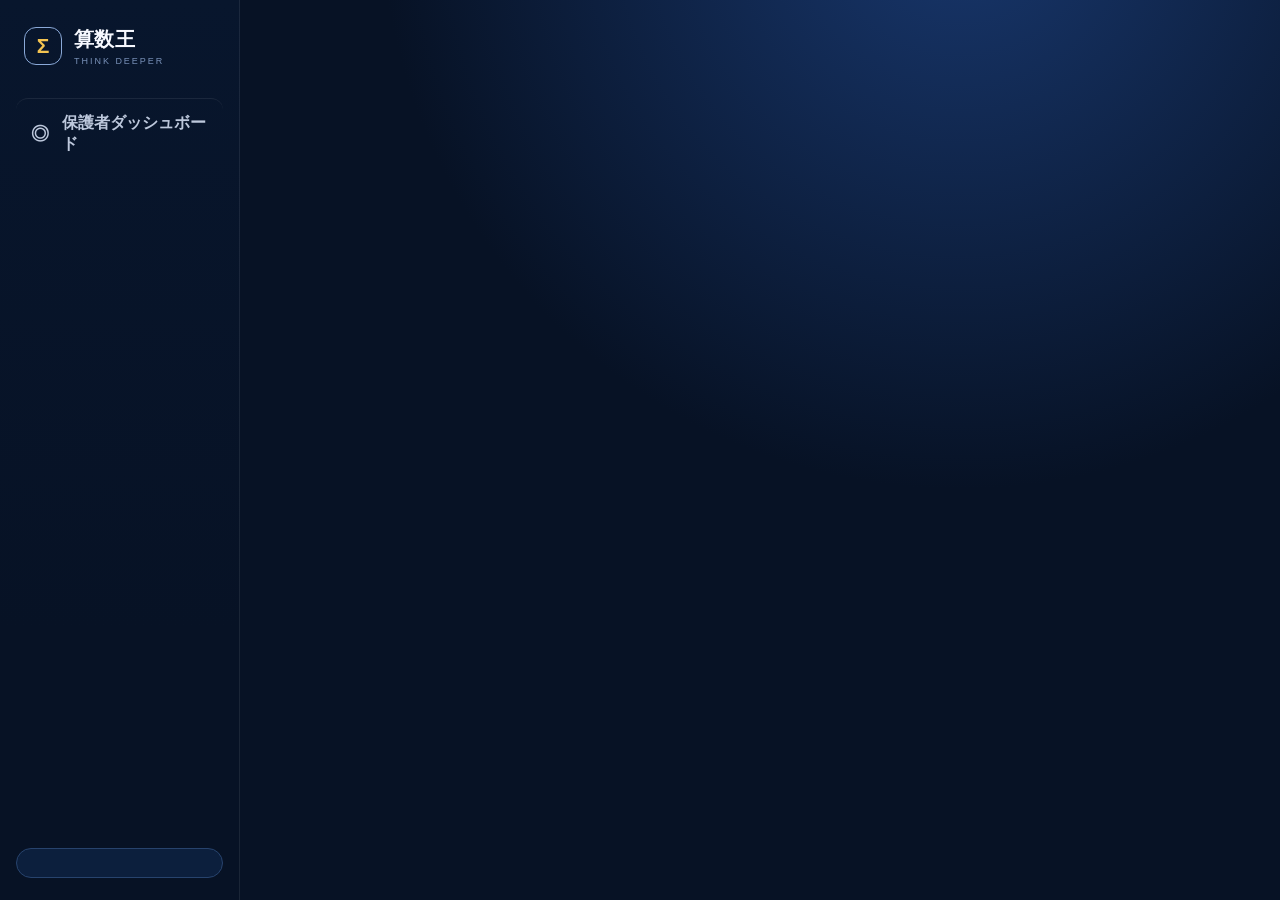
==== index.html @ fe9c643e "Load SAPIX analyzer" ====
<!doctype html>
<html lang="ja">
<head>
  <meta charset="utf-8" />
  <meta name="viewport" content="width=device-width,initial-scale=1,viewport-fit=cover,user-scalable=no" />
  <meta name="theme-color" content="#071225" />
  <meta name="robots" content="noindex,nofollow,noarchive,nosnippet" />
  <meta name="apple-mobile-web-app-capable" content="yes" />
  <meta name="apple-mobile-web-app-status-bar-style" content="black-translucent" />
  <meta name="apple-mobile-web-app-title" content="算数王" />
  <title>算数王｜年間438問・最難関・ジュニア算オリ・算数オリンピック</title>
  <link rel="manifest" href="manifest.webmanifest" />
  <link rel="icon" href="assets/icon.svg" type="image/svg+xml" />
  <link rel="stylesheet" href="styles.css" />
  <link rel="stylesheet" href="parent-dashboard.css" />
</head>
<body>
  <div id="app" class="app-shell">
    <aside class="sidebar" aria-label="メインナビゲーション">
      <div class="brand">
        <div class="brand-mark">Σ</div>
        <div><div class="brand-name">算数王</div><div class="brand-sub">THINK DEEPER</div></div>
      </div>
      <nav id="nav"></nav>
      <div class="profile-mini" id="profileMini"></div>
    </aside>

    <main class="main" id="main" tabindex="-1"></main>

    <nav class="bottom-nav" id="bottomNav" aria-label="モバイルナビゲーション"></nav>
  </div>

  <div id="toast" class="toast" role="status" aria-live="polite"></div>
  <div id="modalRoot"></div>
  <script src="problems.js"></script>
  <script src="problem_engine.js"></script>
  <script src="all_problems.js"></script>
  <script src="curriculum.js"></script>
  <script src="app.js"></script>
  <script src="sapix-analyzer.js"></script>
  <script src="parent-dashboard.js"></script>
</body>
</html>
---- styles.css ----
:root{
  --bg:#071225;--bg2:#0b1a33;--panel:#0e2344;--panel2:#112a50;--panel3:#0b1d39;
  --text:#f7f9ff;--muted:#9fb0cf;--line:#27436d;--blue:#2f7df6;--blue2:#58a0ff;
  --gold:#f4c451;--green:#3bcf8e;--red:#ff6b72;--purple:#8f6df6;--orange:#ff9d4b;
  --radius:18px;--shadow:0 18px 40px rgba(0,0,0,.25);
  --safe-bottom:env(safe-area-inset-bottom,0px);
  font-family:-apple-system,BlinkMacSystemFont,"Hiragino Sans","Yu Gothic UI","Noto Sans JP",sans-serif;
}
*{box-sizing:border-box} html,body{margin:0;min-height:100%;background:radial-gradient(circle at 75% -10%,#18376d 0,#071225 42%);color:var(--text)}
button,input,textarea,select{font:inherit} button{cursor:pointer}.app-shell{display:grid;grid-template-columns:240px minmax(0,1fr);min-height:100vh}
.sidebar{position:sticky;top:0;height:100vh;padding:22px 16px;background:linear-gradient(180deg,#08162d,#071225 70%);border-right:1px solid rgba(255,255,255,.08);display:flex;flex-direction:column;z-index:20}
.brand{display:flex;align-items:center;gap:12px;padding:4px 8px 24px}.brand-mark{width:38px;height:38px;border:1px solid #8aa9d8;border-radius:12px;display:grid;place-items:center;font-weight:800;color:var(--gold);font-size:21px}.brand-name{font-size:20px;font-weight:850;letter-spacing:.02em}.brand-sub{font-size:9px;letter-spacing:.22em;color:#7890b7;margin-top:3px}
.nav-item{width:100%;border:0;background:transparent;color:#bdc8dc;padding:12px 13px;border-radius:12px;display:flex;gap:11px;align-items:center;text-align:left;margin-bottom:4px;font-weight:700}.nav-item:hover,.nav-item.active{background:#163d75;color:white}.nav-icon{width:24px;text-align:center;font-size:18px}.profile-mini{margin-top:auto;padding:14px;border:1px solid var(--line);border-radius:16px;background:rgba(17,42,80,.55)}
.main{min-width:0;padding:28px 32px 100px;max-width:1400px;width:100%;margin:0 auto}.page-head{display:flex;align-items:flex-end;justify-content:space-between;gap:20px;margin-bottom:24px}.page-title{font-size:29px;font-weight:900;letter-spacing:-.03em;margin:0}.page-sub{color:var(--muted);font-size:13px;margin-top:6px}.page-actions{display:flex;gap:10px;flex-wrap:wrap}
.btn{border:1px solid var(--line);background:#10284b;color:white;padding:11px 16px;border-radius:12px;font-weight:800;box-shadow:none}.btn:hover{filter:brightness(1.08)}.btn.primary{background:linear-gradient(135deg,#2467d7,#3e8cff);border-color:#4b90ff}.btn.gold{color:#071225;background:linear-gradient(135deg,#f2be45,#ffe294);border-color:#f1c968}.btn.ghost{background:transparent}.btn.danger{border-color:#743847;color:#ffafb4;background:#281624}.btn.small{padding:8px 11px;font-size:12px}.btn:disabled{opacity:.45;cursor:not-allowed}
.hero{position:relative;overflow:hidden;background:linear-gradient(115deg,#123265,#0b1e3d 62%,#17173b);border:1px solid #2d4a78;border-radius:24px;padding:28px;box-shadow:var(--shadow);min-height:220px}.hero:after{content:"";position:absolute;width:300px;height:300px;border-radius:50%;right:-90px;top:-120px;background:radial-gradient(circle,#634ad8 0,rgba(99,74,216,.06) 60%,transparent 70%)}.hero h2{font-size:29px;line-height:1.3;margin:0 0 9px;max-width:710px;position:relative;z-index:1}.hero p{color:#b8c7df;max-width:690px;line-height:1.75;position:relative;z-index:1}.hero-row{display:flex;gap:18px;align-items:stretch}.hero-main{flex:1}.hero-score{width:260px;border-left:1px solid rgba(255,255,255,.1);padding-left:24px;position:relative;z-index:1}.score-big{font-size:52px;font-weight:900;letter-spacing:-.06em}.score-label{color:#99add0;font-size:12px}.score-change{color:var(--green);font-size:12px;margin-top:7px}
.grid{display:grid;gap:16px}.grid.cols-3{grid-template-columns:repeat(3,minmax(0,1fr))}.grid.cols-4{grid-template-columns:repeat(4,minmax(0,1fr))}.section{margin-top:24px}.section-head{display:flex;align-items:center;justify-content:space-between;margin-bottom:12px}.section-title{font-size:18px;font-weight:850}.section-note{font-size:12px;color:var(--muted)}
.card{background:linear-gradient(180deg,rgba(17,42,80,.93),rgba(11,29,57,.96));border:1px solid var(--line);border-radius:18px;padding:18px;box-shadow:0 8px 25px rgba(0,0,0,.12)}.card.clickable:hover{border-color:#4e75ad;transform:translateY(-1px)}.metric-value{font-size:27px;font-weight:900}.metric-label{font-size:12px;color:var(--muted);margin-bottom:7px}.metric-foot{font-size:11px;color:#8da1c2;margin-top:8px}.progress{height:7px;background:#08172e;border-radius:10px;overflow:hidden;margin-top:10px}.progress>span{height:100%;display:block;background:linear-gradient(90deg,#2f7df6,#69a9ff);border-radius:10px}
.track-card{min-height:190px;position:relative;overflow:hidden}.track-card:before{content:"";position:absolute;inset:auto -40px -65px auto;width:150px;height:150px;border-radius:50%;background:radial-gradient(circle,rgba(255,255,255,.13),transparent 65%)}.track-kicker{font-size:11px;color:#b8c6de}.track-title{font-size:21px;font-weight:900;margin:7px 0 8px}.track-desc{font-size:12px;line-height:1.65;color:#aebed8;min-height:58px}.track-card.school{border-color:#3367ac}.track-card.junior{border-color:#6250aa}.track-card.olympiad{border-color:#84662d}.tag-row{display:flex;gap:6px;flex-wrap:wrap;margin:10px 0}.tag{display:inline-flex;align-items:center;padding:4px 8px;border-radius:99px;font-size:10px;font-weight:800;background:#17345f;color:#bfd3f4;border:1px solid #315486}.tag.gold{background:#3a2d0f;color:#f6d675;border-color:#705821}.tag.purple{background:#2d2251;color:#c5b7ff;border-color:#5e4ba0}.tag.green{background:#123e34;color:#8ce3bf;border-color:#286858}
.reco-card{display:flex;gap:14px;align-items:flex-start}.reco-rank{width:36px;height:36px;border-radius:11px;background:#173f78;display:grid;place-items:center;font-weight:900}.reco-main{flex:1}.reco-title{font-weight:850}.reco-meta{font-size:11px;color:#92a6c8;margin-top:5px}.difficulty{color:var(--gold);letter-spacing:2px;font-size:11px}.challenge-list{display:grid;gap:10px}.challenge-row{display:grid;grid-template-columns:44px 1fr auto;gap:12px;align-items:center;padding:13px 14px;border:1px solid #29466e;border-radius:14px;background:#0d213f}.challenge-num{font-weight:900;color:#76a9ff}.challenge-name{font-weight:800}.challenge-sub{font-size:11px;color:#91a5c6;margin-top:4px}
.problem-layout{display:grid;grid-template-columns:minmax(0,1.1fr) minmax(320px,.9fr);gap:18px;align-items:start}.problem-card{padding:22px}.problem-top{display:flex;justify-content:space-between;gap:12px;align-items:center;border-bottom:1px solid #294466;padding-bottom:14px;margin-bottom:18px}.problem-title{font-size:18px;font-weight:900}.problem-body{font-size:17px;line-height:1.9;letter-spacing:.01em;white-space:pre-wrap}.problem-diagram{margin:18px 0;padding:14px;border:1px dashed #3b5b88;border-radius:14px;color:#c8d5ea;background:#0a1b34;font-family:ui-monospace,SFMono-Regular,Menlo,monospace;white-space:pre-wrap}.answer-box{display:flex;gap:8px;margin-top:18px}.answer-box input{min-width:0;flex:1;border:1px solid #345987;background:#091a33;color:white;border-radius:12px;padding:13px 14px;outline:none}.answer-box input:focus{border-color:#70a9ff;box-shadow:0 0 0 3px rgba(69,133,245,.15)}.status-panel{margin-top:14px;padding:13px;border-radius:12px;font-size:13px;display:none}.status-panel.show{display:block}.status-panel.correct{background:#0f3b31;border:1px solid #27725e;color:#9de2c8}.status-panel.wrong{background:#351d28;border:1px solid #744052;color:#ffb7be}
.scratch-card{position:sticky;top:18px}.scratch-head{display:flex;align-items:center;justify-content:space-between;margin-bottom:10px}.scratch-tools{display:flex;gap:6px}.tool{width:37px;height:37px;border-radius:9px;border:1px solid #31517c;background:#0d2446;color:white}.tool.active{background:#2e72d8;border-color:#69a2fa}.scratch-wrap{background:#f7f4ea;border-radius:13px;overflow:hidden;border:1px solid #cfc8b5}.scratch-wrap canvas{display:block;width:100%;height:360px;touch-action:none}.scratch-foot{display:flex;justify-content:space-between;color:#7e91b0;font-size:10px;margin-top:8px}
.coach-box{margin-top:14px;border:1px solid #31517a;border-radius:14px;padding:14px;background:#0b1d39}.coach-title{font-size:12px;color:#79a9f4;font-weight:900}.coach-text{margin-top:7px;line-height:1.7;font-size:13px}.coach-actions{display:flex;gap:8px;margin-top:12px;flex-wrap:wrap}.locked-note{font-size:11px;color:#8da0bf;margin-top:8px}
.hint-stack{display:grid;gap:8px;margin-top:12px}.hint{background:#132c50;border-left:3px solid #5d94e8;padding:11px 12px;border-radius:8px;font-size:13px;line-height:1.65}.solution{margin-top:18px}.solution-step{display:grid;grid-template-columns:27px 1fr;gap:10px;margin:11px 0}.step-num{width:27px;height:27px;border-radius:9px;background:#1d4b87;display:grid;place-items:center;font-weight:900;font-size:12px}.essence{margin-top:14px;border:1px solid #725d28;background:#2b240f;border-radius:14px;padding:15px}.essence h4{margin:0 0 8px;color:#f5d476}.background-box{margin-top:12px;border:1px solid #4c3f78;background:#1c1738;border-radius:14px;padding:15px}.background-box h4{margin:0 0 8px;color:#c7b9ff}
.textarea{width:100%;min-height:100px;border:1px solid #34567f;border-radius:12px;background:#091a32;color:white;padding:12px;resize:vertical;outline:none;line-height:1.65}.textarea:focus{border-color:#6fa4f3}.explain-gate{margin-top:15px}.explain-gate label{font-size:13px;font-weight:850;display:block;margin-bottom:8px}
.tabbar{display:flex;gap:8px;overflow:auto;padding-bottom:4px;margin-bottom:16px}.tab{white-space:nowrap;border:1px solid #2d4a74;background:#0e2445;color:#abc0df;border-radius:999px;padding:8px 12px;font-weight:800;font-size:12px}.tab.active{background:#2e70d4;color:white;border-color:#4b8ce8}
.library-grid{display:grid;grid-template-columns:repeat(3,minmax(0,1fr));gap:14px}.skill-card{min-height:150px}.skill-name{font-weight:900}.skill-desc{font-size:11px;color:#9aafd0;line-height:1.65;margin-top:7px}.skill-meter{display:flex;justify-content:space-between;font-size:11px;color:#8ea3c5;margin-top:14px}
.chart{display:grid;grid-template-columns:repeat(6,1fr);align-items:end;gap:9px;height:150px;padding-top:10px}.bar{background:linear-gradient(180deg,#6da8ff,#2d6fce);border-radius:8px 8px 3px 3px;min-height:6px;position:relative}.bar span{position:absolute;bottom:-20px;left:50%;transform:translateX(-50%);font-size:9px;color:#8196b7}.analysis-grid{display:grid;grid-template-columns:1.2fr .8fr;gap:16px}.weak-row{display:grid;grid-template-columns:120px 1fr 48px;gap:10px;align-items:center;font-size:12px;margin:11px 0}.weak-track{height:7px;background:#07182f;border-radius:8px;overflow:hidden}.weak-track span{display:block;height:100%;background:#3d84e7}
.badge-wall{display:grid;grid-template-columns:repeat(4,minmax(0,1fr));gap:12px}.badge{border:1px solid #2c4971;background:#0d213f;border-radius:16px;padding:16px;text-align:center}.badge-icon{font-size:27px}.badge-name{font-weight:850;font-size:12px;margin-top:8px}.badge.locked{filter:grayscale(1);opacity:.4}
.setting-row{display:flex;align-items:center;justify-content:space-between;gap:14px;padding:15px 0;border-bottom:1px solid #243f64}.setting-row:last-child{border-bottom:0}.setting-title{font-weight:800}.setting-desc{font-size:11px;color:#8fa3c5;margin-top:4px}.switch{width:48px;height:27px;border-radius:20px;background:#243b5e;position:relative;border:0}.switch:after{content:"";width:21px;height:21px;border-radius:50%;background:white;position:absolute;left:3px;top:3px;transition:.2s}.switch.on{background:#357de2}.switch.on:after{left:24px}.select{background:#0a1d39;color:white;border:1px solid #31517b;border-radius:10px;padding:8px 10px}
.modal-backdrop{position:fixed;inset:0;background:rgba(1,7,18,.72);backdrop-filter:blur(7px);z-index:100;display:grid;place-items:center;padding:20px}.modal{width:min(620px,95vw);max-height:88vh;overflow:auto;background:#0c1e3a;border:1px solid #385983;border-radius:20px;padding:22px;box-shadow:0 30px 80px rgba(0,0,0,.5)}.modal h3{margin:0 0 8px}.modal p{color:#a9bad4;line-height:1.7}.form-grid{display:grid;gap:12px}.field label{display:block;font-size:11px;color:#91a5c7;margin-bottom:5px}.field input,.field select{width:100%;background:#081a33;color:white;border:1px solid #34557f;border-radius:10px;padding:11px}.toast{position:fixed;left:50%;bottom:calc(26px + var(--safe-bottom));transform:translate(-50%,20px);background:#f4f7ff;color:#061429;border-radius:12px;padding:11px 15px;font-weight:800;font-size:12px;opacity:0;pointer-events:none;transition:.2s;z-index:200;box-shadow:0 12px 30px rgba(0,0,0,.3)}.toast.show{opacity:1;transform:translate(-50%,0)}
.bottom-nav{display:none}
@media(max-width:1050px){.app-shell{grid-template-columns:200px 1fr}.sidebar{padding-left:10px;padding-right:10px}.main{padding:24px 22px 90px}.grid.cols-4{grid-template-columns:repeat(2,1fr)}.grid.cols-3{grid-template-columns:repeat(2,1fr)}.problem-layout{grid-template-columns:1fr}.scratch-card{position:static}.library-grid{grid-template-columns:repeat(2,1fr)}}
@media(max-width:900px){.app-shell{display:block}.sidebar{display:none}.main{padding:18px 14px calc(90px + var(--safe-bottom));}.page-head{align-items:flex-start;flex-direction:column}.page-title{font-size:25px}.hero{padding:22px}.hero-row{display:block}.hero-score{width:auto;border-left:0;border-top:1px solid rgba(255,255,255,.1);padding:18px 0 0;margin-top:18px}.grid.cols-3,.grid.cols-4,.library-grid,.analysis-grid{grid-template-columns:1fr}.problem-card{padding:16px}.problem-body{font-size:16px}.scratch-wrap canvas{height:300px}.bottom-nav{display:grid;grid-template-columns:repeat(5,1fr);position:fixed;z-index:40;left:0;right:0;bottom:0;padding:7px 6px calc(7px + var(--safe-bottom));background:rgba(6,18,37,.96);border-top:1px solid #263f64;backdrop-filter:blur(12px)}.bottom-item{border:0;background:transparent;color:#8296b6;font-size:9px;font-weight:800;padding:5px 2px}.bottom-item span{display:block;font-size:17px;margin-bottom:3px}.bottom-item.active{color:#70a5ff}.weak-row{grid-template-columns:96px 1fr 42px}.badge-wall{grid-template-columns:repeat(2,1fr)}}
@media(prefers-reduced-motion:reduce){*{scroll-behavior:auto!important;transition:none!important}}
.error-codes{display:flex;gap:6px;flex-wrap:wrap;align-items:center;margin-top:10px}.error-codes>span{font-size:11px;color:#d6a7ad;margin-right:2px}.error-code{border:1px solid #7b4657;background:#2a1720;color:#ffc0c6;border-radius:9px;padding:6px 8px;font-size:10px;font-weight:850}.error-code:disabled{opacity:.45}.error-code:hover{background:#3a1d29}

/* v2 annual curriculum + 438-question engine */
.metric-value small{font-size:.36em;color:#88a0c4;font-weight:800}.muted{color:#93a8ca;line-height:1.7}.filter-row{display:flex;align-items:flex-start;justify-content:space-between;gap:12px;margin-bottom:12px}.filter-row .tabbar{flex:1;margin-bottom:0}.engine-note{font-size:11px;line-height:1.65;color:#8fa4c5;border:1px solid #263f63;background:#0a1c37;border-radius:12px;padding:10px 12px;margin-bottom:12px}.curriculum-hero{background:radial-gradient(circle at 88% 22%,rgba(112,84,210,.24),transparent 34%),linear-gradient(135deg,#0b2c5d,#101c3d 62%,#1d173e)}.session-card{min-height:132px}.phase-block{margin:14px 0 24px}.phase-head{display:flex;align-items:center;justify-content:space-between;gap:12px;margin-bottom:9px;color:#dbe7fb}.phase-head span{font-size:11px;color:#8ea2c3}.roadmap-grid{display:grid;grid-template-columns:repeat(2,minmax(0,1fr));gap:8px}.roadmap-week{display:grid;grid-template-columns:54px 1fr auto;gap:10px;align-items:center;border:1px solid #263f65;background:#0a1d39;border-radius:12px;padding:10px 11px;min-height:62px}.roadmap-week.current{border-color:#5c98f2;box-shadow:0 0 0 2px rgba(73,139,235,.13) inset;background:#102b50}.roadmap-week b{font-size:12px}.roadmap-week div div{font-size:9px;color:#8299bc;margin-top:4px}.week-num{font-size:11px;font-weight:900;color:#72a8f8}.legal-note p{color:#94a9c9;line-height:1.7;font-size:12px;margin:7px 0 0}.mock-summary{display:grid;grid-template-columns:220px 1fr;gap:20px;align-items:center;margin-bottom:16px;border-color:#725f2d;background:linear-gradient(120deg,#251f0d,#0d203d 55%)}.mock-summary p{color:#aebfda;line-height:1.6;font-size:12px}.mock-score{font-size:54px;font-weight:950;color:#f3d36d;letter-spacing:-.04em}.mock-score span{font-size:20px;color:#a99451}.bank-coverage{display:grid;grid-template-columns:repeat(3,1fr);gap:10px;margin-top:14px}.bank-coverage>div{border:1px solid #29466e;background:#0a1d38;border-radius:13px;padding:14px}.bank-coverage b{font-size:28px;display:block}.bank-coverage span{font-size:10px;color:#8ea4c5}.danger{background:#7b263c!important;border-color:#a7465d!important;color:#fff!important}
@media(max-width:900px){.filter-row{display:block}.filter-row .select{width:100%;margin-top:9px}.roadmap-grid{grid-template-columns:1fr}.mock-summary{grid-template-columns:1fr}.mock-score{font-size:44px}.bank-coverage{grid-template-columns:1fr 1fr}.phase-head{align-items:flex-start;flex-direction:column;gap:3px}}
---- parent-dashboard.css ----
.pd-nav{margin-top:8px;border-top:1px solid rgba(255,255,255,.08)!important;padding-top:14px!important}
.pd-mobile-fab{display:none}
.pd-head{margin-bottom:22px}
.pd-eyebrow{font-size:11px;letter-spacing:.18em;font-weight:900;color:#b9a8ff;margin-bottom:8px}
.pd-priority{display:flex;justify-content:space-between;gap:22px;align-items:center;padding:26px 28px;border:1px solid rgba(244,197,66,.36);background:linear-gradient(115deg,rgba(244,197,66,.12),rgba(139,112,255,.08));border-radius:20px;margin-bottom:18px}
.pd-priority span{font-size:12px;font-weight:900;letter-spacing:.08em;color:#f4c542}
.pd-priority h2{font-size:22px;line-height:1.45;margin:8px 0 0;max-width:820px}
.pd-week-badge{min-width:112px;text-align:center;font-size:30px;font-weight:950;line-height:1;color:#fff}
.pd-week-badge small{display:block;font-size:11px;line-height:1.35;color:#aab5cc;margin-top:8px;font-weight:700}
.pd-metrics{display:grid;grid-template-columns:repeat(4,minmax(0,1fr));gap:12px;margin-bottom:18px}
.pd-metric{padding:18px 19px;background:rgba(255,255,255,.035);border:1px solid rgba(255,255,255,.09);border-radius:16px}
.pd-metric-label{font-size:12px;color:#94a0b8;font-weight:800}
.pd-metric-value{font-size:29px;font-weight:950;margin:6px 0 3px}
.pd-metric-foot{font-size:11px;color:#7f8aa1;line-height:1.35}
.pd-grid{display:grid;grid-template-columns:repeat(3,minmax(0,1fr));gap:14px;margin-bottom:14px}
.pd-grid-main{grid-template-columns:repeat(3,minmax(0,1fr))}
.pd-span-2{grid-column:span 2}
.pd-panel{background:rgba(255,255,255,.035);border:1px solid rgba(255,255,255,.09);border-radius:18px;padding:20px}
.pd-panel-head{display:flex;align-items:flex-start;justify-content:space-between;gap:12px;margin-bottom:16px}
.pd-panel-head>div{display:flex;align-items:center;gap:10px}
.pd-panel-head span{display:grid;place-items:center;width:29px;height:29px;border-radius:9px;background:rgba(139,112,255,.14);color:#b9a8ff;font-size:11px;font-weight:950}
.pd-panel-head h3{font-size:16px;margin:0}
.pd-panel-head small{color:#78859e;font-size:11px;text-align:right}
.pd-action-list{display:flex;flex-direction:column;gap:8px}
.pd-action-row{width:100%;display:grid;grid-template-columns:34px 1fr auto;gap:12px;align-items:center;text-align:left;padding:13px 14px;border-radius:13px;border:1px solid rgba(255,255,255,.08);background:rgba(4,13,30,.48);color:inherit;cursor:pointer}
.pd-action-row:hover{border-color:rgba(244,197,66,.42);transform:translateY(-1px)}
.pd-action-row small{display:block;color:#8390a9;margin-top:4px}
.pd-action-num{display:grid!important;place-items:center;width:28px!important;height:28px!important;background:rgba(244,197,66,.12)!important;color:#f4c542!important;border-radius:9px;font-weight:950}
.pd-week-stats{display:grid;grid-template-columns:repeat(2,1fr);gap:10px}
.pd-week-stats>div{padding:14px;border-radius:13px;background:rgba(4,13,30,.5);text-align:center}
.pd-week-stats b{display:block;font-size:26px}
.pd-week-stats span{font-size:11px;color:#8490a8}
.pd-bar-row{margin:12px 0}
.pd-bar-row>div:first-child{display:flex;justify-content:space-between;font-size:12px;margin-bottom:6px}
.pd-bar-row span{color:#78859e}
.pd-bar{height:7px;background:rgba(255,255,255,.06);border-radius:999px;overflow:hidden}
.pd-bar i{display:block;height:100%;background:linear-gradient(90deg,#8b70ff,#f4c542);border-radius:999px}
.pd-errors{display:flex;flex-direction:column;gap:8px}
.pd-error-row{display:grid;grid-template-columns:30px 150px 1fr 28px;gap:10px;align-items:center;font-size:12px}
.pd-error-code{display:grid!important;place-items:center;width:26px!important;height:26px!important;border-radius:8px;background:rgba(139,112,255,.13)!important;color:#c4b7ff!important;font-weight:950}
.pd-error-name{color:#c1c9d9}
.pd-error-meter{height:6px;background:rgba(255,255,255,.06);border-radius:999px;overflow:hidden}
.pd-error-meter i{display:block;height:100%;background:#7e8da8;border-radius:999px}
.pd-empty{padding:16px;border:1px dashed rgba(255,255,255,.12);border-radius:12px;color:#8290a9;font-size:12px;line-height:1.55}
.pd-tests,.pd-focus{margin-bottom:14px}
.pd-test-form{display:grid;grid-template-columns:135px 1.5fr repeat(3,100px) auto;gap:8px;margin-bottom:14px}
.pd-test-form input,.pd-focus textarea{width:100%;box-sizing:border-box;background:#09162b;border:1px solid rgba(255,255,255,.1);color:#eef3ff;border-radius:10px;padding:10px 11px;font:inherit}
.pd-test-list{display:flex;flex-direction:column;gap:7px}
.pd-test-row{display:grid;grid-template-columns:1.2fr 1fr 30px;gap:12px;align-items:center;padding:11px 12px;border-radius:11px;background:rgba(4,13,30,.45)}
.pd-test-row small{display:block;color:#74819a;margin-top:3px}
.pd-test-row>div:nth-child(2){display:flex;gap:13px;justify-content:flex-end;font-size:12px}
.pd-delete{border:0;background:transparent;color:#7d899f;font-size:20px;cursor:pointer}
.pd-focus textarea{resize:vertical;min-height:76px}
.pd-focus-actions{display:flex;justify-content:space-between;align-items:center;gap:10px;margin-top:10px}
.pd-focus-actions span{font-size:11px;color:#74819a}
@media(max-width:900px){
  .pd-metrics{grid-template-columns:repeat(2,1fr)}
  .pd-grid,.pd-grid-main{grid-template-columns:1fr}
  .pd-span-2{grid-column:auto}
  .pd-test-form{grid-template-columns:1fr 1fr}
  .pd-priority{align-items:flex-start}
  .pd-error-row{grid-template-columns:30px 125px 1fr 24px}
}
@media(max-width:680px){
  .pd-mobile-fab{display:block;position:fixed;right:14px;bottom:78px;z-index:80;border:1px solid rgba(244,197,66,.48);background:#101c32;color:#f4c542;border-radius:999px;padding:9px 13px;font-weight:900;box-shadow:0 8px 22px rgba(0,0,0,.35)}
  .pd-priority{padding:20px;flex-direction:column}
  .pd-priority h2{font-size:18px}
  .pd-week-badge{text-align:left}
  .pd-metrics{grid-template-columns:1fr 1fr}
  .pd-test-form{grid-template-columns:1fr}
  .pd-test-row{grid-template-columns:1fr auto 26px}
  .pd-test-row>div:nth-child(2){flex-direction:column;gap:2px}
  .pd-error-row{grid-template-columns:28px 115px 1fr 22px;gap:7px}
}
.pd-sapix{margin-bottom:14px}
.pd-sapix-import{display:flex;align-items:center;gap:12px;flex-wrap:wrap;padding:14px;border:1px solid rgba(139,112,255,.18);background:rgba(139,112,255,.055);border-radius:14px;margin-bottom:16px}
.pd-sapix-import>span{font-size:11px;color:#8d9ab2;flex:1;min-width:200px}
.pd-sapix-import details{width:100%;border-top:1px solid rgba(255,255,255,.07);padding-top:10px}
.pd-sapix-import summary{cursor:pointer;color:#8996ae;font-size:12px}
.pd-sapix-import textarea{width:100%;box-sizing:border-box;margin:10px 0;background:#09162b;border:1px solid rgba(255,255,255,.1);color:#eef3ff;border-radius:10px;padding:10px;font:inherit;resize:vertical}
.pd-sapix-empty{padding:22px;border:1px dashed rgba(255,255,255,.14);border-radius:14px;color:#9aa6bd;line-height:1.6}
.pd-sapix-empty b{color:#eef3ff}
.pd-sapix-empty p{margin:6px 0 0;font-size:12px}
.pd-sapix-title{display:flex;justify-content:space-between;gap:14px;align-items:flex-start;margin-bottom:12px}
.pd-sapix-title b{font-size:17px}
.pd-sapix-title small{display:block;color:#7f8da5;margin-top:4px}
.pd-parse-badge{font-size:11px;font-weight:900;padding:6px 9px;border-radius:999px;white-space:nowrap}
.pd-parse-badge.ok{background:rgba(64,211,148,.12);color:#70e0ad;border:1px solid rgba(64,211,148,.22)}
.pd-parse-badge.warn{background:rgba(244,197,66,.12);color:#f4c542;border:1px solid rgba(244,197,66,.24)}
.pd-sapix-warning{padding:10px 12px;margin-bottom:12px;border-radius:10px;background:rgba(244,197,66,.08);border:1px solid rgba(244,197,66,.18);color:#e7cc78;font-size:12px}
.pd-sapix-kpis{display:grid;grid-template-columns:repeat(4,minmax(0,1fr));gap:10px;margin-bottom:16px}
.pd-sapix-kpis .pd-metric{background:rgba(4,13,30,.43)}
.pd-sapix-columns{display:grid;grid-template-columns:minmax(240px,.85fr) minmax(420px,1.65fr);gap:18px}
.pd-sapix-columns h4{font-size:12px;letter-spacing:.04em;color:#a9b5c9;margin:0 0 10px}
.pd-sapix-section{display:flex;justify-content:space-between;gap:10px;align-items:center;padding:10px 0;border-bottom:1px solid rgba(255,255,255,.06)}
.pd-sapix-section>div:first-child{min-width:0}
.pd-sapix-section b{font-size:12px}
.pd-sapix-section small{display:block;color:#728099;margin-top:3px;font-size:10px}
.pd-sapix-section>div:last-child{display:flex;gap:9px;align-items:center;font-size:10px;color:#8996ae;white-space:nowrap}
.pd-sapix-section .neg{color:#ff9b9b}
.pd-sapix-section .pos{color:#77d9ac}
.pd-sapix-questions{display:flex;flex-direction:column;gap:6px}
.pd-sapix-question{display:grid;grid-template-columns:72px 32px 78px 1fr minmax(150px,190px);gap:8px;align-items:center;padding:9px 10px;border-radius:10px;background:rgba(4,13,30,.48);border:1px solid rgba(255,255,255,.06);font-size:11px}
.pd-sapix-question.must{border-color:rgba(255,111,111,.28);background:rgba(255,90,90,.055)}
.pd-sapix-question.target{border-color:rgba(244,197,66,.22)}
.pd-sapix-question.growth{border-color:rgba(139,112,255,.18)}
.pd-sq-id{font-weight:900;font-size:12px}
.pd-sq-mark{font-size:16px;font-weight:950;text-align:center}
.pd-sq-mark.ok{color:#6fdaa9}
.pd-sq-mark.ng{color:#ff8f8f}
.pd-sapix-question small{display:block;color:#77859d;margin-top:2px}
.pd-sq-label{color:#aeb8ca}
.pd-sq-win{justify-self:end;color:#70d5a5;font-weight:900}
.pd-cause-select{width:100%;min-width:0;background:#09162b;border:1px solid rgba(255,255,255,.1);color:#dfe6f3;border-radius:8px;padding:7px 8px;font-size:11px}
.pd-sapix-foot{display:flex;justify-content:space-between;gap:12px;align-items:center;margin-top:14px;padding-top:12px;border-top:1px solid rgba(255,255,255,.06)}
.pd-sapix-foot span{font-size:11px;color:#7f8ca4;line-height:1.5}
@media(max-width:1000px){
  .pd-sapix-kpis{grid-template-columns:repeat(2,1fr)}
  .pd-sapix-columns{grid-template-columns:1fr}
}
@media(max-width:680px){
  .pd-sapix-kpis{grid-template-columns:1fr 1fr}
  .pd-sapix-question{grid-template-columns:58px 28px 60px 1fr}
  .pd-sapix-question .pd-cause-select,.pd-sq-win{grid-column:1/-1}
  .pd-sapix-foot{align-items:flex-start;flex-direction:column}
}
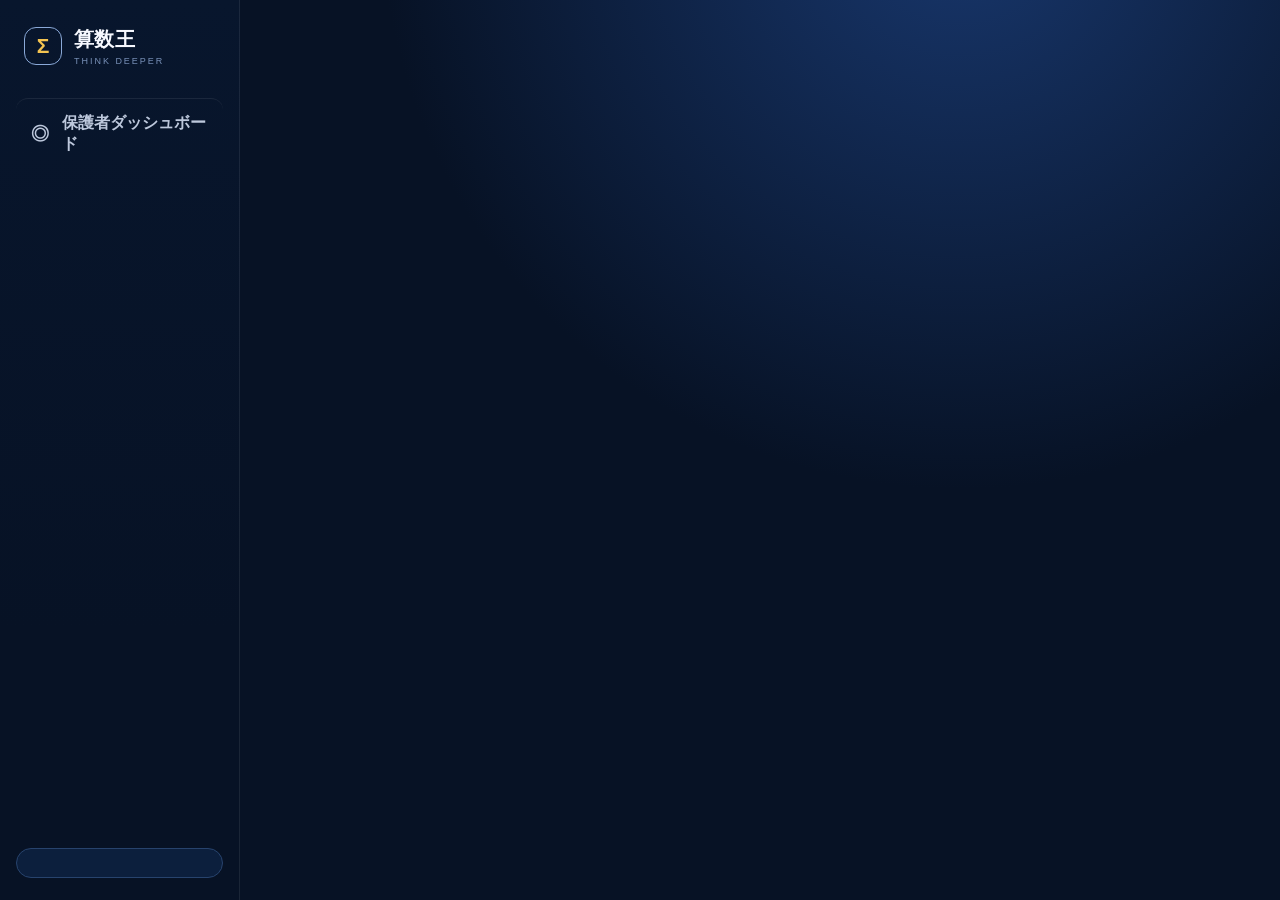
==== commit ad2fd0d4: "Load alpha1 strategy planner" ====
--- a/index.html
+++ b/index.html
@@ -38,6 +38,9 @@
   <script src="curriculum.js"></script>
   <script src="app.js"></script>
   <script src="sapix-analyzer.js"></script>
+  <script src="longitudinal-engine.js"></script>
+  <script src="recovery-engine.js"></script>
+  <script src="alpha1-planner.js"></script>
   <script src="parent-dashboard.js"></script>
 </body>
 </html>
--- a/parent-dashboard.css
+++ b/parent-dashboard.css
@@ -124,3 +124,157 @@
   .pd-sapix-question .pd-cause-select,.pd-sq-win{grid-column:1/-1}
   .pd-sapix-foot{align-items:flex-start;flex-direction:column}
 }
+
+.pd-longitudinal{margin-bottom:14px}
+.pd-long-empty,.pd-long-ok{padding:20px;border:1px dashed rgba(255,255,255,.13);border-radius:14px;color:#9aa6bd;line-height:1.55}
+.pd-long-empty b,.pd-long-ok b{color:#eef3ff}
+.pd-long-empty p,.pd-long-ok p{margin:6px 0 0;font-size:12px}
+.pd-long-priorities{display:grid;grid-template-columns:repeat(2,minmax(0,1fr));gap:10px;margin-bottom:16px}
+.pd-long-priority{display:grid;grid-template-columns:58px 1fr;gap:12px;padding:15px;border-radius:14px;background:rgba(244,197,66,.055);border:1px solid rgba(244,197,66,.18)}
+.pd-long-priority>span{display:grid;place-items:center;height:34px;border-radius:9px;background:rgba(244,197,66,.12);color:#f4c542;font-size:11px;font-weight:950}
+.pd-long-priority b{font-size:14px}
+.pd-long-priority small{display:block;color:#8f9cb2;font-size:11px;margin-top:3px}
+.pd-long-priority p{font-size:12px;line-height:1.55;color:#c5cddd;margin:8px 0 0}
+.pd-long-grid{display:grid;grid-template-columns:1fr 1fr;gap:16px;margin-bottom:14px}
+.pd-long-grid h4{font-size:12px;color:#aab6c8;margin:0 0 8px}
+.pd-long-row{display:flex;justify-content:space-between;gap:10px;align-items:center;padding:9px 0;border-bottom:1px solid rgba(255,255,255,.06)}
+.pd-long-row b{font-size:12px}
+.pd-long-row small{display:block;font-size:10px;color:#748099;margin-top:2px}
+.pd-long-row>span{font-size:11px;color:#9aa6ba;white-space:nowrap}
+.pd-long-trends{display:grid;grid-template-columns:1fr 1fr;gap:10px;margin-bottom:12px}
+.pd-long-trends>div{display:grid;grid-template-columns:1fr auto;gap:3px 10px;padding:12px 13px;border-radius:11px;background:rgba(4,13,30,.44)}
+.pd-long-trends span{font-size:11px;color:#9aa6bb}
+.pd-long-trends b{font-size:12px}
+.pd-long-trends b.good{color:#72d8aa}
+.pd-long-trends b.bad{color:#ff9898}
+.pd-long-trends small{grid-column:1/-1;color:#77849a;font-size:10px}
+.pd-long-history{display:grid;grid-template-columns:repeat(5,minmax(0,1fr));gap:7px;margin-bottom:12px}
+.pd-long-test{padding:10px;border:1px solid rgba(255,255,255,.06);border-radius:10px;background:rgba(4,13,30,.38);min-width:0}
+.pd-long-test span,.pd-long-test b{display:block;white-space:nowrap;overflow:hidden;text-overflow:ellipsis}
+.pd-long-test span{font-size:9px;color:#77849a;margin:2px 0}
+.pd-long-test b{font-size:12px;margin-bottom:5px}
+.pd-long-note{font-size:10px;line-height:1.55;color:#6f7c93;padding-top:10px;border-top:1px solid rgba(255,255,255,.06)}
+@media(max-width:900px){
+  .pd-long-priorities,.pd-long-grid,.pd-long-trends{grid-template-columns:1fr}
+  .pd-long-history{grid-template-columns:repeat(3,minmax(0,1fr))}
+}
+@media(max-width:680px){
+  .pd-long-history{grid-template-columns:1fr 1fr}
+  .pd-long-priority{grid-template-columns:48px 1fr}
+}
+
+.pd-alpha,.pd-recovery{margin-bottom:14px}
+.pd-alpha{border-color:rgba(244,197,66,.22)}
+.pd-alpha-wrap{display:flex;flex-direction:column;gap:14px}
+.pd-alpha-main{display:flex;gap:16px;align-items:center;padding:18px;border-radius:15px;background:linear-gradient(115deg,rgba(244,197,66,.11),rgba(139,112,255,.07));border:1px solid rgba(244,197,66,.16)}
+.pd-alpha-mark{width:66px;height:66px;border-radius:18px;display:grid;place-items:center;font-size:29px;font-weight:950;color:#f4c542;background:rgba(244,197,66,.12);border:1px solid rgba(244,197,66,.25);flex:0 0 auto}
+.pd-alpha-main span{font-size:10px;font-weight:900;letter-spacing:.12em;color:#f4c542}
+.pd-alpha-main h3{font-size:20px;margin:3px 0 5px}
+.pd-alpha-main p{font-size:12px;line-height:1.55;color:#c4ccdb;margin:0}
+.pd-alpha-stats{display:grid;grid-template-columns:repeat(4,minmax(0,1fr));gap:9px}
+.pd-alpha-stats>div{padding:13px 14px;border-radius:12px;background:rgba(4,13,30,.43);border:1px solid rgba(255,255,255,.06)}
+.pd-alpha-stats span{display:block;font-size:10px;color:#7c89a0;margin-bottom:5px}
+.pd-alpha-stats b{font-size:17px}
+.pd-alpha-form{display:grid;grid-template-columns:1fr 1.2fr auto;gap:10px;align-items:end}
+.pd-alpha-form label{font-size:10px;color:#8794aa;font-weight:800}
+.pd-alpha-form input{width:100%;box-sizing:border-box;margin-top:5px;background:#09162b;border:1px solid rgba(255,255,255,.1);color:#eef3ff;border-radius:9px;padding:9px 10px;font:inherit}
+.pd-alpha-note{font-size:10px;color:#707d94;line-height:1.45}
+.pd-alpha-empty{padding:20px;border:1px dashed rgba(244,197,66,.18);border-radius:14px;color:#9aa6bd;line-height:1.55}
+.pd-alpha-empty b{color:#f4c542}
+.pd-alpha-empty p{margin:6px 0 0;font-size:12px}
+.pd-recovery-wrap{display:flex;flex-direction:column;gap:14px}
+.pd-recovery-kpis{display:grid;grid-template-columns:repeat(4,minmax(0,1fr));gap:9px}
+.pd-recovery-rule{display:grid;grid-template-columns:80px 1fr;gap:12px;align-items:start;padding:12px 14px;border-radius:11px;background:rgba(139,112,255,.055);border:1px solid rgba(139,112,255,.14);font-size:11px;line-height:1.5}
+.pd-recovery-rule b{color:#b9a8ff}
+.pd-recovery-rule span{color:#aeb8ca}
+.pd-recovery-list{display:flex;flex-direction:column;gap:7px}
+.pd-recovery-row{display:grid;grid-template-columns:1fr 170px 210px;gap:12px;align-items:center;padding:11px 12px;border-radius:12px;background:rgba(4,13,30,.44);border:1px solid rgba(255,255,255,.06)}
+.pd-recovery-row.due{border-color:rgba(244,197,66,.24);background:rgba(244,197,66,.035)}
+.pd-recovery-row b{font-size:12px}
+.pd-recovery-row small{display:block;color:#76849b;font-size:10px;margin-top:3px}
+.pd-recovery-state span{display:block;font-size:11px;font-weight:900;color:#c7d0df}
+.pd-recovery-actions{display:flex;justify-content:flex-end;gap:7px}
+.pd-recovery-actions .btn:disabled{opacity:.35;cursor:not-allowed}
+.pd-graduates{padding-top:3px}
+.pd-graduates h4,.pd-lifecycle h4{font-size:11px;color:#96a2b7;margin:0 0 8px}
+.pd-graduate-chip{display:inline-flex;align-items:center;gap:7px;margin:0 6px 6px 0;padding:7px 9px;border-radius:999px;border:1px solid rgba(72,211,153,.18);background:rgba(72,211,153,.06);font-size:10px}
+.pd-graduate-chip b{color:#70d8a8}
+.pd-graduate-chip span{color:#b7c1d1}
+.pd-graduate-chip small{color:#748198}
+.pd-lifecycle{display:grid;grid-template-columns:1fr 1fr;gap:14px;padding-top:10px;border-top:1px solid rgba(255,255,255,.06)}
+.pd-life-chip{display:inline-block;margin:0 5px 5px 0;padding:6px 8px;border-radius:999px;font-size:10px;border:1px solid rgba(255,255,255,.08);color:#9ba7ba}
+.pd-life-chip.active{color:#ffaaa5;border-color:rgba(255,120,120,.2);background:rgba(255,100,100,.05)}
+.pd-life-chip.improving{color:#f0cc70;border-color:rgba(244,197,66,.2);background:rgba(244,197,66,.05)}
+.pd-life-chip.graduated{color:#70d8a8;border-color:rgba(72,211,153,.2);background:rgba(72,211,153,.05)}
+.pd-life-note{font-size:10px;color:#748198}
+.pd-recovery-empty{padding:20px;border:1px dashed rgba(255,255,255,.13);border-radius:14px;color:#9aa6bd;line-height:1.55}
+.pd-recovery-empty b{color:#eef3ff}
+.pd-recovery-empty p{margin:6px 0 0;font-size:12px}
+@media(max-width:900px){
+  .pd-alpha-stats,.pd-recovery-kpis{grid-template-columns:repeat(2,1fr)}
+  .pd-alpha-form{grid-template-columns:1fr 1fr}
+  .pd-alpha-form .btn{grid-column:1/-1}
+  .pd-recovery-row{grid-template-columns:1fr 140px}
+  .pd-recovery-actions{grid-column:1/-1}
+}
+@media(max-width:680px){
+  .pd-alpha-main{align-items:flex-start}
+  .pd-alpha-mark{width:54px;height:54px;font-size:24px}
+  .pd-alpha-stats,.pd-recovery-kpis{grid-template-columns:1fr 1fr}
+  .pd-alpha-form{grid-template-columns:1fr}
+  .pd-alpha-form .btn{grid-column:auto}
+  .pd-recovery-row{grid-template-columns:1fr}
+  .pd-recovery-state,.pd-recovery-actions{grid-column:auto}
+  .pd-recovery-actions{justify-content:flex-start}
+  .pd-lifecycle{grid-template-columns:1fr}
+}
+
+.pd-alpha-plan{margin-bottom:14px;border-color:rgba(244,197,66,.16)}
+.pd-alpha-plan-empty{padding:20px;border:1px dashed rgba(244,197,66,.18);border-radius:14px;color:#9aa6bd;line-height:1.55}
+.pd-alpha-plan-empty b{color:#f4c542}
+.pd-alpha-plan-empty p{margin:6px 0 0;font-size:12px}
+.pd-alpha-plan-wrap{display:flex;flex-direction:column;gap:14px}
+.pd-alpha-plan-hero{display:flex;justify-content:space-between;gap:18px;align-items:center;padding:16px 18px;border-radius:14px;background:linear-gradient(115deg,rgba(244,197,66,.09),rgba(4,13,30,.36));border:1px solid rgba(244,197,66,.15)}
+.pd-alpha-plan-hero span{font-size:10px;letter-spacing:.08em;font-weight:900;color:#d9b84d}
+.pd-alpha-plan-hero h3{font-size:15px;line-height:1.55;margin:5px 0 0;max-width:820px}
+.pd-alpha-plan-gap{min-width:100px;text-align:center}
+.pd-alpha-plan-gap small{display:block;color:#8290a6;font-size:10px}
+.pd-alpha-plan-gap b{display:block;font-size:27px;color:#f4c542;margin-top:4px}
+.pd-alpha-plan-kpis{display:grid;grid-template-columns:repeat(4,minmax(0,1fr));gap:9px}
+.pd-alpha-plan-cols{display:grid;grid-template-columns:1.1fr .9fr;gap:16px}
+.pd-alpha-plan-cols h4,.pd-alpha-process-list h4{font-size:11px;color:#9aa6ba;margin:0 0 9px}
+.pd-alpha-route-row{display:flex;justify-content:space-between;gap:12px;align-items:center;padding:10px 11px;border-radius:10px;background:rgba(4,13,30,.44);border:1px solid rgba(255,255,255,.06);margin-bottom:6px}
+.pd-alpha-route-row b{font-size:11px}
+.pd-alpha-route-row small{display:block;font-size:9px;color:#758299;margin-top:2px}
+.pd-alpha-route-row>span{font-size:10px;white-space:nowrap;color:#a8b2c4}
+.pd-alpha-route-row.must{border-color:rgba(255,120,120,.18)}
+.pd-alpha-route-row.target{border-color:rgba(244,197,66,.18)}
+.pd-alpha-route-row.growth{border-color:rgba(139,112,255,.16)}
+.pd-alpha-counter{display:grid;grid-template-columns:1fr auto;gap:6px 10px;margin-top:9px;padding:10px 11px;border-radius:10px;background:rgba(139,112,255,.055);font-size:10px}
+.pd-alpha-counter span{color:#8996aa}
+.pd-alpha-counter b{color:#dce4f2}
+.pd-alpha-subjects{display:grid;grid-template-columns:1fr 1fr;gap:7px}
+.pd-alpha-subject{padding:10px 11px;border-radius:10px;background:rgba(4,13,30,.44);border:1px solid rgba(255,255,255,.06)}
+.pd-alpha-subject>div{display:flex;justify-content:space-between;gap:8px;align-items:center}
+.pd-alpha-subject b{font-size:11px}
+.pd-alpha-subject span{font-size:9px;color:#8996aa}
+.pd-alpha-subject strong{font-size:13px}
+.pd-alpha-subject small{font-size:9px;color:#758299}
+.pd-alpha-subject.strong{border-color:rgba(72,211,153,.16)}
+.pd-alpha-subject.weak{border-color:rgba(255,120,120,.18)}
+.pd-alpha-process-list{padding-top:2px}
+.pd-alpha-process{display:grid;grid-template-columns:28px 1fr;gap:9px;align-items:start;padding:8px 0;border-bottom:1px solid rgba(255,255,255,.05)}
+.pd-alpha-process>span{display:grid;place-items:center;width:24px;height:24px;border-radius:8px;background:rgba(244,197,66,.1);color:#f4c542;font-size:10px;font-weight:900}
+.pd-alpha-process b{font-size:11px}
+.pd-alpha-process small{display:block;color:#77849b;font-size:9px;margin-top:3px}
+.pd-alpha-history-note{font-size:10px;line-height:1.5;color:#6f7d94;padding-top:10px;border-top:1px solid rgba(255,255,255,.06)}
+@media(max-width:900px){
+  .pd-alpha-plan-kpis{grid-template-columns:repeat(2,1fr)}
+  .pd-alpha-plan-cols{grid-template-columns:1fr}
+}
+@media(max-width:680px){
+  .pd-alpha-plan-hero{align-items:flex-start;flex-direction:column}
+  .pd-alpha-plan-gap{text-align:left}
+  .pd-alpha-plan-kpis{grid-template-columns:1fr 1fr}
+  .pd-alpha-subjects{grid-template-columns:1fr}
+}
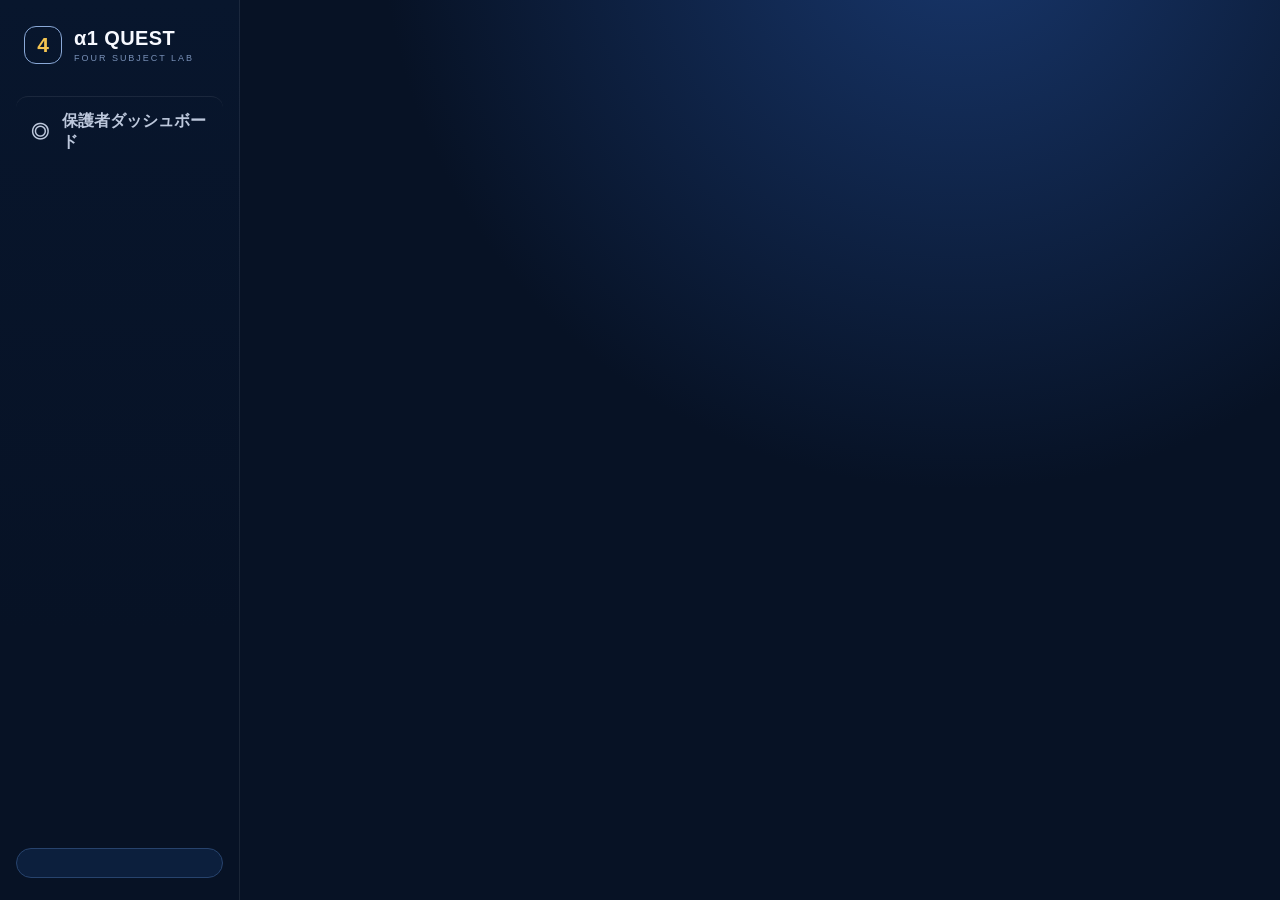
==== commit 11b1d27b: "Rebrand home as Alpha1 Quest" ====
--- a/index.html
+++ b/index.html
@@ -7,8 +7,8 @@
   <meta name="robots" content="noindex,nofollow,noarchive,nosnippet" />
   <meta name="apple-mobile-web-app-capable" content="yes" />
   <meta name="apple-mobile-web-app-status-bar-style" content="black-translucent" />
-  <meta name="apple-mobile-web-app-title" content="算数王" />
-  <title>算数王｜年間438問・最難関・ジュニア算オリ・算数オリンピック</title>
+  <meta name="apple-mobile-web-app-title" content="α1 QUEST｜4科ラボ" />
+  <title>α1 QUEST｜4科ラボ｜算数・国語・理科・社会</title>
   <link rel="manifest" href="manifest.webmanifest" />
   <link rel="icon" href="assets/icon.svg" type="image/svg+xml" />
   <link rel="stylesheet" href="styles.css" />
@@ -18,8 +18,8 @@
   <div id="app" class="app-shell">
     <aside class="sidebar" aria-label="メインナビゲーション">
       <div class="brand">
-        <div class="brand-mark">Σ</div>
-        <div><div class="brand-name">算数王</div><div class="brand-sub">THINK DEEPER</div></div>
+        <div class="brand-mark">4</div>
+        <div><div class="brand-name">α1 QUEST</div><div class="brand-sub">FOUR SUBJECT LAB</div></div>
       </div>
       <nav id="nav"></nav>
       <div class="profile-mini" id="profileMini"></div>
--- a/styles.css
+++ b/styles.css
@@ -14,9 +14,9 @@
 .main{min-width:0;padding:28px 32px 100px;max-width:1400px;width:100%;margin:0 auto}.page-head{display:flex;align-items:flex-end;justify-content:space-between;gap:20px;margin-bottom:24px}.page-title{font-size:29px;font-weight:900;letter-spacing:-.03em;margin:0}.page-sub{color:var(--muted);font-size:13px;margin-top:6px}.page-actions{display:flex;gap:10px;flex-wrap:wrap}
 .btn{border:1px solid var(--line);background:#10284b;color:white;padding:11px 16px;border-radius:12px;font-weight:800;box-shadow:none}.btn:hover{filter:brightness(1.08)}.btn.primary{background:linear-gradient(135deg,#2467d7,#3e8cff);border-color:#4b90ff}.btn.gold{color:#071225;background:linear-gradient(135deg,#f2be45,#ffe294);border-color:#f1c968}.btn.ghost{background:transparent}.btn.danger{border-color:#743847;color:#ffafb4;background:#281624}.btn.small{padding:8px 11px;font-size:12px}.btn:disabled{opacity:.45;cursor:not-allowed}
 .hero{position:relative;overflow:hidden;background:linear-gradient(115deg,#123265,#0b1e3d 62%,#17173b);border:1px solid #2d4a78;border-radius:24px;padding:28px;box-shadow:var(--shadow);min-height:220px}.hero:after{content:"";position:absolute;width:300px;height:300px;border-radius:50%;right:-90px;top:-120px;background:radial-gradient(circle,#634ad8 0,rgba(99,74,216,.06) 60%,transparent 70%)}.hero h2{font-size:29px;line-height:1.3;margin:0 0 9px;max-width:710px;position:relative;z-index:1}.hero p{color:#b8c7df;max-width:690px;line-height:1.75;position:relative;z-index:1}.hero-row{display:flex;gap:18px;align-items:stretch}.hero-main{flex:1}.hero-score{width:260px;border-left:1px solid rgba(255,255,255,.1);padding-left:24px;position:relative;z-index:1}.score-big{font-size:52px;font-weight:900;letter-spacing:-.06em}.score-label{color:#99add0;font-size:12px}.score-change{color:var(--green);font-size:12px;margin-top:7px}
-.grid{display:grid;gap:16px}.grid.cols-3{grid-template-columns:repeat(3,minmax(0,1fr))}.grid.cols-4{grid-template-columns:repeat(4,minmax(0,1fr))}.section{margin-top:24px}.section-head{display:flex;align-items:center;justify-content:space-between;margin-bottom:12px}.section-title{font-size:18px;font-weight:850}.section-note{font-size:12px;color:var(--muted)}
+.grid{display:grid;gap:16px}.grid.cols-3{grid-template-columns:repeat(3,minmax(0,1fr))}.grid.cols-4{grid-template-columns:repeat(4,minmax(0,1fr))}.subject-launcher-grid{display:grid;grid-template-columns:repeat(4,minmax(0,1fr));gap:12px}.today-subject-grid{display:grid;grid-template-columns:repeat(4,minmax(0,1fr));gap:12px}.today-subject-grid .track-card{min-height:0;padding:12px}.today-subject-grid .track-title{font-size:17px;margin:5px 0 6px}.today-subject-grid .track-desc{min-height:38px;line-height:1.35}.today-subject-grid .tag-row{margin:5px 0}.today-subject-grid .btn{width:100%;justify-content:center}.section{margin-top:24px}.section-head{display:flex;align-items:center;justify-content:space-between;margin-bottom:12px}.section-title{font-size:18px;font-weight:850}.section-note{font-size:12px;color:var(--muted)}
 .card{background:linear-gradient(180deg,rgba(17,42,80,.93),rgba(11,29,57,.96));border:1px solid var(--line);border-radius:18px;padding:18px;box-shadow:0 8px 25px rgba(0,0,0,.12)}.card.clickable:hover{border-color:#4e75ad;transform:translateY(-1px)}.metric-value{font-size:27px;font-weight:900}.metric-label{font-size:12px;color:var(--muted);margin-bottom:7px}.metric-foot{font-size:11px;color:#8da1c2;margin-top:8px}.progress{height:7px;background:#08172e;border-radius:10px;overflow:hidden;margin-top:10px}.progress>span{height:100%;display:block;background:linear-gradient(90deg,#2f7df6,#69a9ff);border-radius:10px}
-.track-card{min-height:190px;position:relative;overflow:hidden}.track-card:before{content:"";position:absolute;inset:auto -40px -65px auto;width:150px;height:150px;border-radius:50%;background:radial-gradient(circle,rgba(255,255,255,.13),transparent 65%)}.track-kicker{font-size:11px;color:#b8c6de}.track-title{font-size:21px;font-weight:900;margin:7px 0 8px}.track-desc{font-size:12px;line-height:1.65;color:#aebed8;min-height:58px}.track-card.school{border-color:#3367ac}.track-card.junior{border-color:#6250aa}.track-card.olympiad{border-color:#84662d}.tag-row{display:flex;gap:6px;flex-wrap:wrap;margin:10px 0}.tag{display:inline-flex;align-items:center;padding:4px 8px;border-radius:99px;font-size:10px;font-weight:800;background:#17345f;color:#bfd3f4;border:1px solid #315486}.tag.gold{background:#3a2d0f;color:#f6d675;border-color:#705821}.tag.purple{background:#2d2251;color:#c5b7ff;border-color:#5e4ba0}.tag.green{background:#123e34;color:#8ce3bf;border-color:#286858}
+.track-card{min-height:190px;position:relative;overflow:hidden}.track-card:before{content:"";position:absolute;inset:auto -40px -65px auto;width:150px;height:150px;border-radius:50%;background:radial-gradient(circle,rgba(255,255,255,.13),transparent 65%)}.track-kicker{font-size:11px;color:#b8c6de}.track-title{font-size:21px;font-weight:900;margin:7px 0 8px}.track-desc{font-size:12px;line-height:1.65;color:#aebed8;min-height:58px}.track-card.school{border-color:#3367ac}.track-card.kokugo{border-color:#9a6b75}.track-card.junior{border-color:#6250aa}.track-card.olympiad{border-color:#84662d}.tag-row{display:flex;gap:6px;flex-wrap:wrap;margin:10px 0}.tag{display:inline-flex;align-items:center;padding:4px 8px;border-radius:99px;font-size:10px;font-weight:800;background:#17345f;color:#bfd3f4;border:1px solid #315486}.tag.gold{background:#3a2d0f;color:#f6d675;border-color:#705821}.tag.purple{background:#2d2251;color:#c5b7ff;border-color:#5e4ba0}.tag.green{background:#123e34;color:#8ce3bf;border-color:#286858}
 .reco-card{display:flex;gap:14px;align-items:flex-start}.reco-rank{width:36px;height:36px;border-radius:11px;background:#173f78;display:grid;place-items:center;font-weight:900}.reco-main{flex:1}.reco-title{font-weight:850}.reco-meta{font-size:11px;color:#92a6c8;margin-top:5px}.difficulty{color:var(--gold);letter-spacing:2px;font-size:11px}.challenge-list{display:grid;gap:10px}.challenge-row{display:grid;grid-template-columns:44px 1fr auto;gap:12px;align-items:center;padding:13px 14px;border:1px solid #29466e;border-radius:14px;background:#0d213f}.challenge-num{font-weight:900;color:#76a9ff}.challenge-name{font-weight:800}.challenge-sub{font-size:11px;color:#91a5c6;margin-top:4px}
 .problem-layout{display:grid;grid-template-columns:minmax(0,1.1fr) minmax(320px,.9fr);gap:18px;align-items:start}.problem-card{padding:22px}.problem-top{display:flex;justify-content:space-between;gap:12px;align-items:center;border-bottom:1px solid #294466;padding-bottom:14px;margin-bottom:18px}.problem-title{font-size:18px;font-weight:900}.problem-body{font-size:17px;line-height:1.9;letter-spacing:.01em;white-space:pre-wrap}.problem-diagram{margin:18px 0;padding:14px;border:1px dashed #3b5b88;border-radius:14px;color:#c8d5ea;background:#0a1b34;font-family:ui-monospace,SFMono-Regular,Menlo,monospace;white-space:pre-wrap}.answer-box{display:flex;gap:8px;margin-top:18px}.answer-box input{min-width:0;flex:1;border:1px solid #345987;background:#091a33;color:white;border-radius:12px;padding:13px 14px;outline:none}.answer-box input:focus{border-color:#70a9ff;box-shadow:0 0 0 3px rgba(69,133,245,.15)}.status-panel{margin-top:14px;padding:13px;border-radius:12px;font-size:13px;display:none}.status-panel.show{display:block}.status-panel.correct{background:#0f3b31;border:1px solid #27725e;color:#9de2c8}.status-panel.wrong{background:#351d28;border:1px solid #744052;color:#ffb7be}
 .scratch-card{position:sticky;top:18px}.scratch-head{display:flex;align-items:center;justify-content:space-between;margin-bottom:10px}.scratch-tools{display:flex;gap:6px}.tool{width:37px;height:37px;border-radius:9px;border:1px solid #31517c;background:#0d2446;color:white}.tool.active{background:#2e72d8;border-color:#69a2fa}.scratch-wrap{background:#f7f4ea;border-radius:13px;overflow:hidden;border:1px solid #cfc8b5}.scratch-wrap canvas{display:block;width:100%;height:360px;touch-action:none}.scratch-foot{display:flex;justify-content:space-between;color:#7e91b0;font-size:10px;margin-top:8px}
@@ -30,8 +30,9 @@
 .setting-row{display:flex;align-items:center;justify-content:space-between;gap:14px;padding:15px 0;border-bottom:1px solid #243f64}.setting-row:last-child{border-bottom:0}.setting-title{font-weight:800}.setting-desc{font-size:11px;color:#8fa3c5;margin-top:4px}.switch{width:48px;height:27px;border-radius:20px;background:#243b5e;position:relative;border:0}.switch:after{content:"";width:21px;height:21px;border-radius:50%;background:white;position:absolute;left:3px;top:3px;transition:.2s}.switch.on{background:#357de2}.switch.on:after{left:24px}.select{background:#0a1d39;color:white;border:1px solid #31517b;border-radius:10px;padding:8px 10px}
 .modal-backdrop{position:fixed;inset:0;background:rgba(1,7,18,.72);backdrop-filter:blur(7px);z-index:100;display:grid;place-items:center;padding:20px}.modal{width:min(620px,95vw);max-height:88vh;overflow:auto;background:#0c1e3a;border:1px solid #385983;border-radius:20px;padding:22px;box-shadow:0 30px 80px rgba(0,0,0,.5)}.modal h3{margin:0 0 8px}.modal p{color:#a9bad4;line-height:1.7}.form-grid{display:grid;gap:12px}.field label{display:block;font-size:11px;color:#91a5c7;margin-bottom:5px}.field input,.field select{width:100%;background:#081a33;color:white;border:1px solid #34557f;border-radius:10px;padding:11px}.toast{position:fixed;left:50%;bottom:calc(26px + var(--safe-bottom));transform:translate(-50%,20px);background:#f4f7ff;color:#061429;border-radius:12px;padding:11px 15px;font-weight:800;font-size:12px;opacity:0;pointer-events:none;transition:.2s;z-index:200;box-shadow:0 12px 30px rgba(0,0,0,.3)}.toast.show{opacity:1;transform:translate(-50%,0)}
 .bottom-nav{display:none}
-@media(max-width:1050px){.app-shell{grid-template-columns:200px 1fr}.sidebar{padding-left:10px;padding-right:10px}.main{padding:24px 22px 90px}.grid.cols-4{grid-template-columns:repeat(2,1fr)}.grid.cols-3{grid-template-columns:repeat(2,1fr)}.problem-layout{grid-template-columns:1fr}.scratch-card{position:static}.library-grid{grid-template-columns:repeat(2,1fr)}}
+@media(max-width:1050px){.app-shell{grid-template-columns:200px 1fr}.sidebar{padding-left:10px;padding-right:10px}.main{padding:24px 22px 90px}.grid.cols-4{grid-template-columns:repeat(2,1fr)}.grid.cols-3{grid-template-columns:repeat(2,1fr)}.today-subject-grid,.subject-launcher-grid{grid-template-columns:repeat(2,minmax(0,1fr))}.problem-layout{grid-template-columns:1fr}.scratch-card{position:static}.library-grid{grid-template-columns:repeat(2,1fr)}}
 @media(max-width:900px){.app-shell{display:block}.sidebar{display:none}.main{padding:18px 14px calc(90px + var(--safe-bottom));}.page-head{align-items:flex-start;flex-direction:column}.page-title{font-size:25px}.hero{padding:22px}.hero-row{display:block}.hero-score{width:auto;border-left:0;border-top:1px solid rgba(255,255,255,.1);padding:18px 0 0;margin-top:18px}.grid.cols-3,.grid.cols-4,.library-grid,.analysis-grid{grid-template-columns:1fr}.problem-card{padding:16px}.problem-body{font-size:16px}.scratch-wrap canvas{height:300px}.bottom-nav{display:grid;grid-template-columns:repeat(5,1fr);position:fixed;z-index:40;left:0;right:0;bottom:0;padding:7px 6px calc(7px + var(--safe-bottom));background:rgba(6,18,37,.96);border-top:1px solid #263f64;backdrop-filter:blur(12px)}.bottom-item{border:0;background:transparent;color:#8296b6;font-size:9px;font-weight:800;padding:5px 2px}.bottom-item span{display:block;font-size:17px;margin-bottom:3px}.bottom-item.active{color:#70a5ff}.weak-row{grid-template-columns:96px 1fr 42px}.badge-wall{grid-template-columns:repeat(2,1fr)}}
+@media(max-width:620px){.today-subject-grid,.subject-launcher-grid{grid-template-columns:1fr}}
 @media(prefers-reduced-motion:reduce){*{scroll-behavior:auto!important;transition:none!important}}
 .error-codes{display:flex;gap:6px;flex-wrap:wrap;align-items:center;margin-top:10px}.error-codes>span{font-size:11px;color:#d6a7ad;margin-right:2px}.error-code{border:1px solid #7b4657;background:#2a1720;color:#ffc0c6;border-radius:9px;padding:6px 8px;font-size:10px;font-weight:850}.error-code:disabled{opacity:.45}.error-code:hover{background:#3a1d29}
 
--- a/parent-dashboard.css
+++ b/parent-dashboard.css
@@ -175,7 +175,7 @@
 .pd-alpha-stats>div{padding:13px 14px;border-radius:12px;background:rgba(4,13,30,.43);border:1px solid rgba(255,255,255,.06)}
 .pd-alpha-stats span{display:block;font-size:10px;color:#7c89a0;margin-bottom:5px}
 .pd-alpha-stats b{font-size:17px}
-.pd-alpha-form{display:grid;grid-template-columns:1fr 1.2fr auto;gap:10px;align-items:end}
+.pd-alpha-form{display:grid;grid-template-columns:.8fr 1.2fr .75fr auto;gap:10px;align-items:end}
 .pd-alpha-form label{font-size:10px;color:#8794aa;font-weight:800}
 .pd-alpha-form input{width:100%;box-sizing:border-box;margin-top:5px;background:#09162b;border:1px solid rgba(255,255,255,.1);color:#eef3ff;border-radius:9px;padding:9px 10px;font:inherit}
 .pd-alpha-note{font-size:10px;color:#707d94;line-height:1.45}
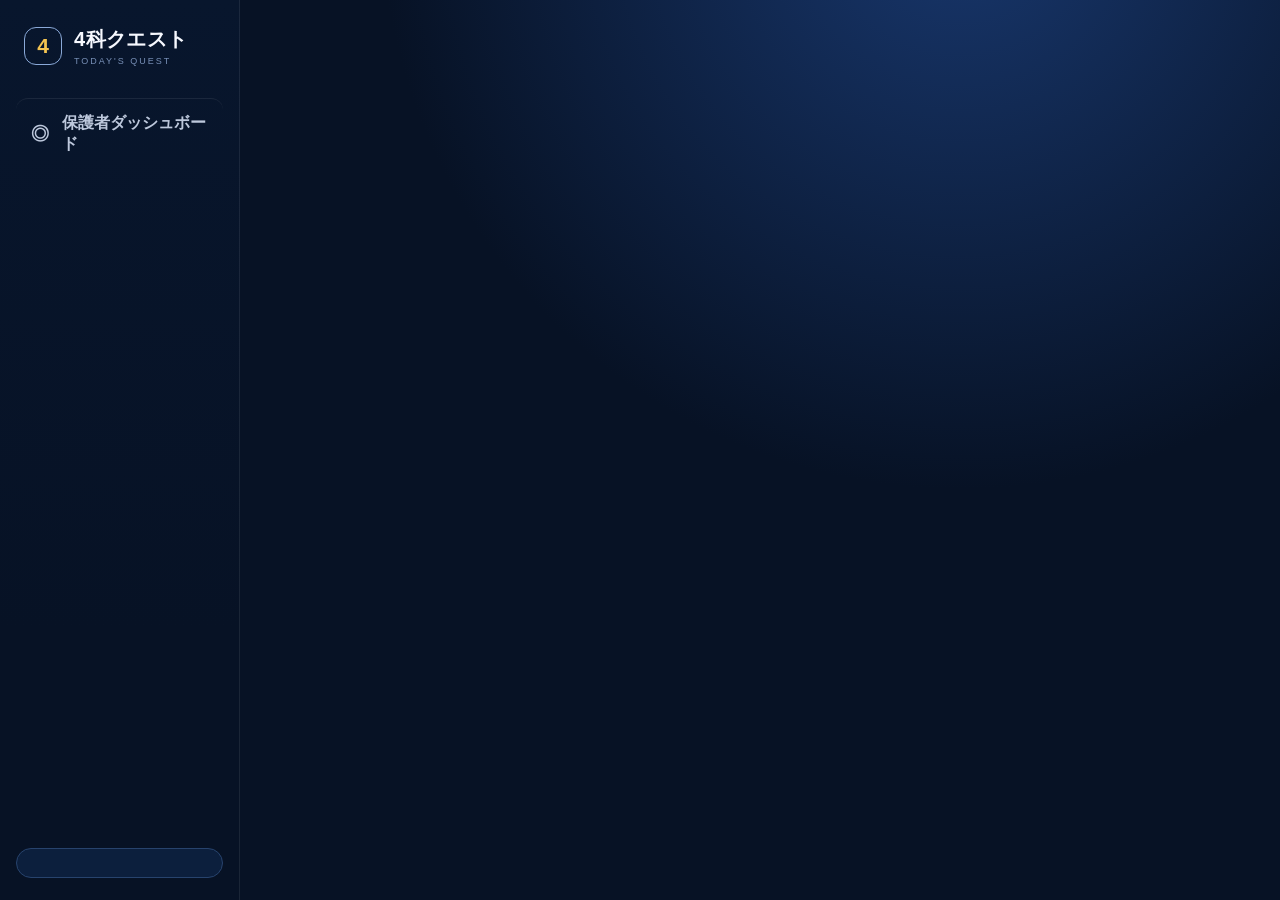
==== commit ff5ec161: "Make daily four-subject quest kid friendly" ====
--- a/index.html
+++ b/index.html
@@ -7,8 +7,8 @@
   <meta name="robots" content="noindex,nofollow,noarchive,nosnippet" />
   <meta name="apple-mobile-web-app-capable" content="yes" />
   <meta name="apple-mobile-web-app-status-bar-style" content="black-translucent" />
-  <meta name="apple-mobile-web-app-title" content="α1 QUEST｜4科ラボ" />
-  <title>α1 QUEST｜4科ラボ｜算数・国語・理科・社会</title>
+  <meta name="apple-mobile-web-app-title" content="4科クエスト" />
+  <title>きょうの4科クエスト｜算数・国語・理科・社会</title>
   <link rel="manifest" href="manifest.webmanifest" />
   <link rel="icon" href="assets/icon.svg" type="image/svg+xml" />
   <link rel="stylesheet" href="styles.css" />
@@ -19,7 +19,7 @@
     <aside class="sidebar" aria-label="メインナビゲーション">
       <div class="brand">
         <div class="brand-mark">4</div>
-        <div><div class="brand-name">α1 QUEST</div><div class="brand-sub">FOUR SUBJECT LAB</div></div>
+        <div><div class="brand-name">4科クエスト</div><div class="brand-sub">TODAY'S QUEST</div></div>
       </div>
       <nav id="nav"></nav>
       <div class="profile-mini" id="profileMini"></div>
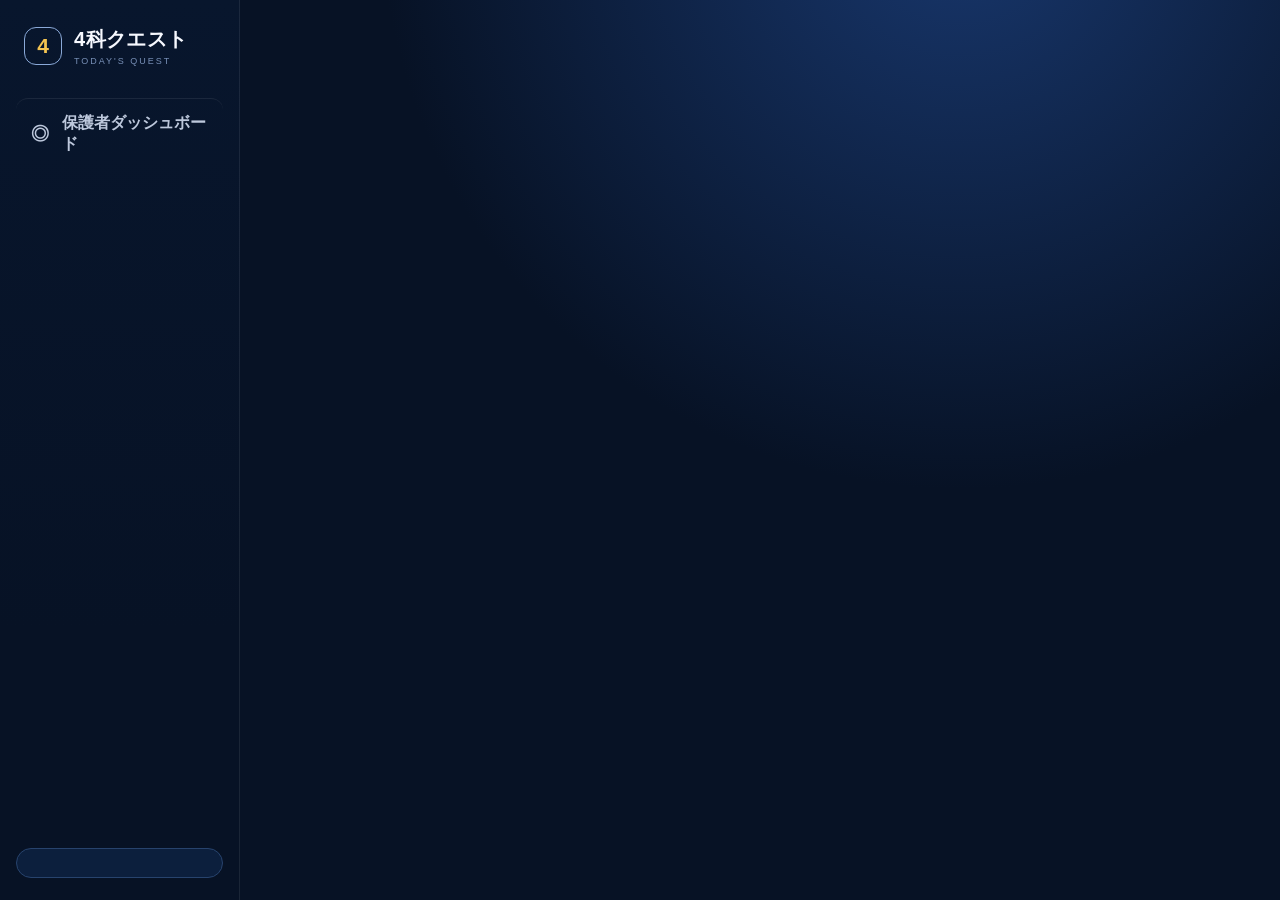
==== commit f0d7c223: "Add adaptive four-subject quality and calm child UI" ====
--- a/index.html
+++ b/index.html
@@ -36,6 +36,7 @@
   <script src="problem_engine.js"></script>
   <script src="all_problems.js"></script>
   <script src="curriculum.js"></script>
+  <script src="adaptive-quality.js"></script>
   <script src="app.js"></script>
   <script src="sapix-analyzer.js"></script>
   <script src="longitudinal-engine.js"></script>
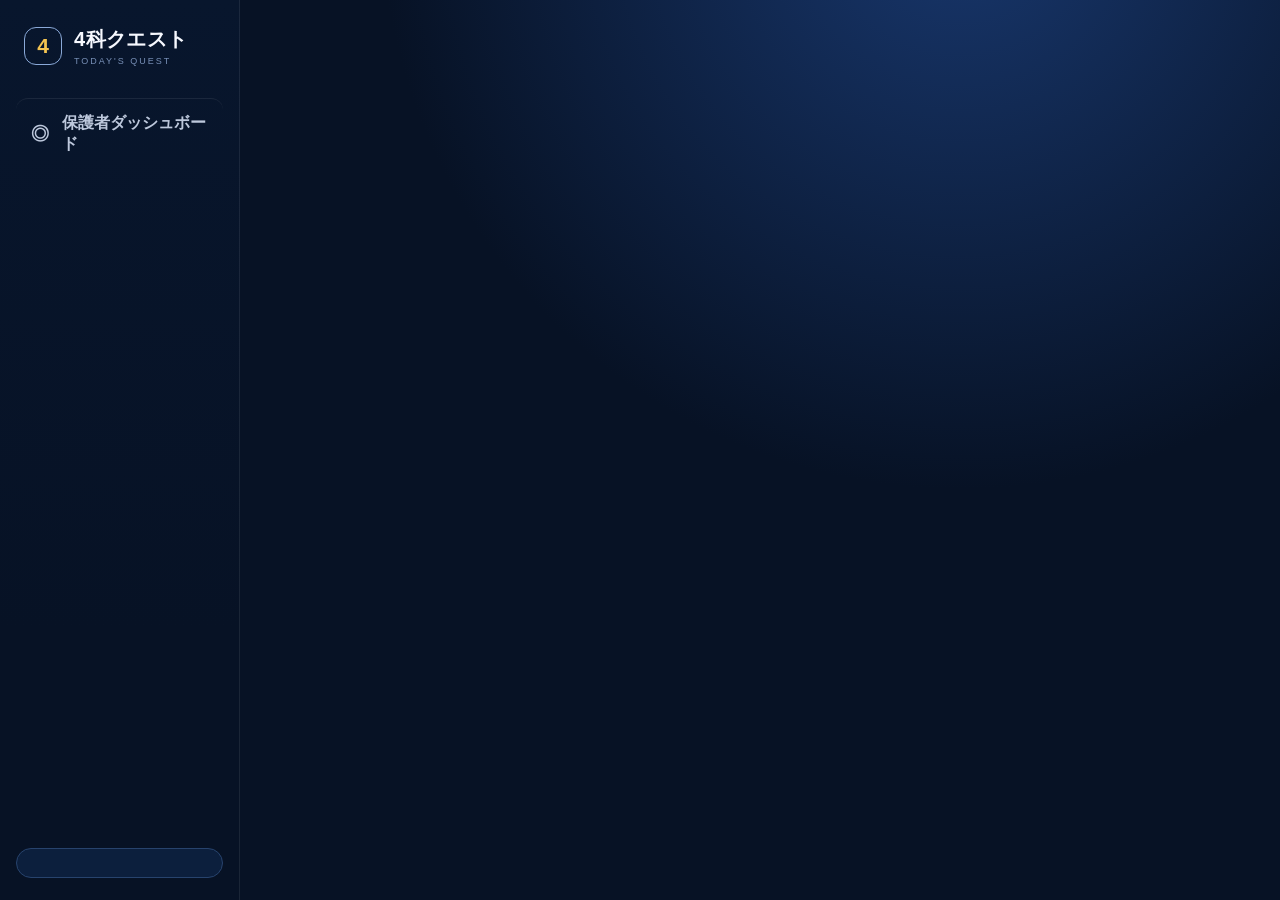
==== commit cc824909: "Add four-subject automatic improvement loop v2.6" ====
--- a/index.html
+++ b/index.html
@@ -37,6 +37,7 @@
   <script src="all_problems.js"></script>
   <script src="curriculum.js"></script>
   <script src="adaptive-quality.js"></script>
+  <script src="improvement-loop.js"></script>
   <script src="app.js"></script>
   <script src="sapix-analyzer.js"></script>
   <script src="longitudinal-engine.js"></script>
--- a/parent-dashboard.css
+++ b/parent-dashboard.css
@@ -278,3 +278,8 @@
   .pd-alpha-plan-kpis{grid-template-columns:1fr 1fr}
   .pd-alpha-subjects{grid-template-columns:1fr}
 }
+
+.pd-improvement{border:1px solid rgba(92,152,255,.22)}
+.pd-improve-summary{display:flex;flex-direction:column;gap:4px;margin-bottom:12px}.pd-improve-summary span{opacity:.72;font-size:.9rem}
+.pd-improve-card{display:grid;grid-template-columns:30px 1fr;gap:10px;padding:12px 0;border-top:1px solid rgba(255,255,255,.08)}.pd-improve-card>span{width:28px;height:28px;border-radius:50%;display:grid;place-items:center;background:rgba(92,152,255,.14);font-weight:800}.pd-improve-card small,.pd-improve-card p{display:block;margin-top:4px;opacity:.78}.pd-improve-card p{margin-bottom:0}
+.pd-improve-actions{display:flex;gap:8px;align-items:center;flex-wrap:wrap;margin-top:12px}.pd-improve-actions small{opacity:.65}
